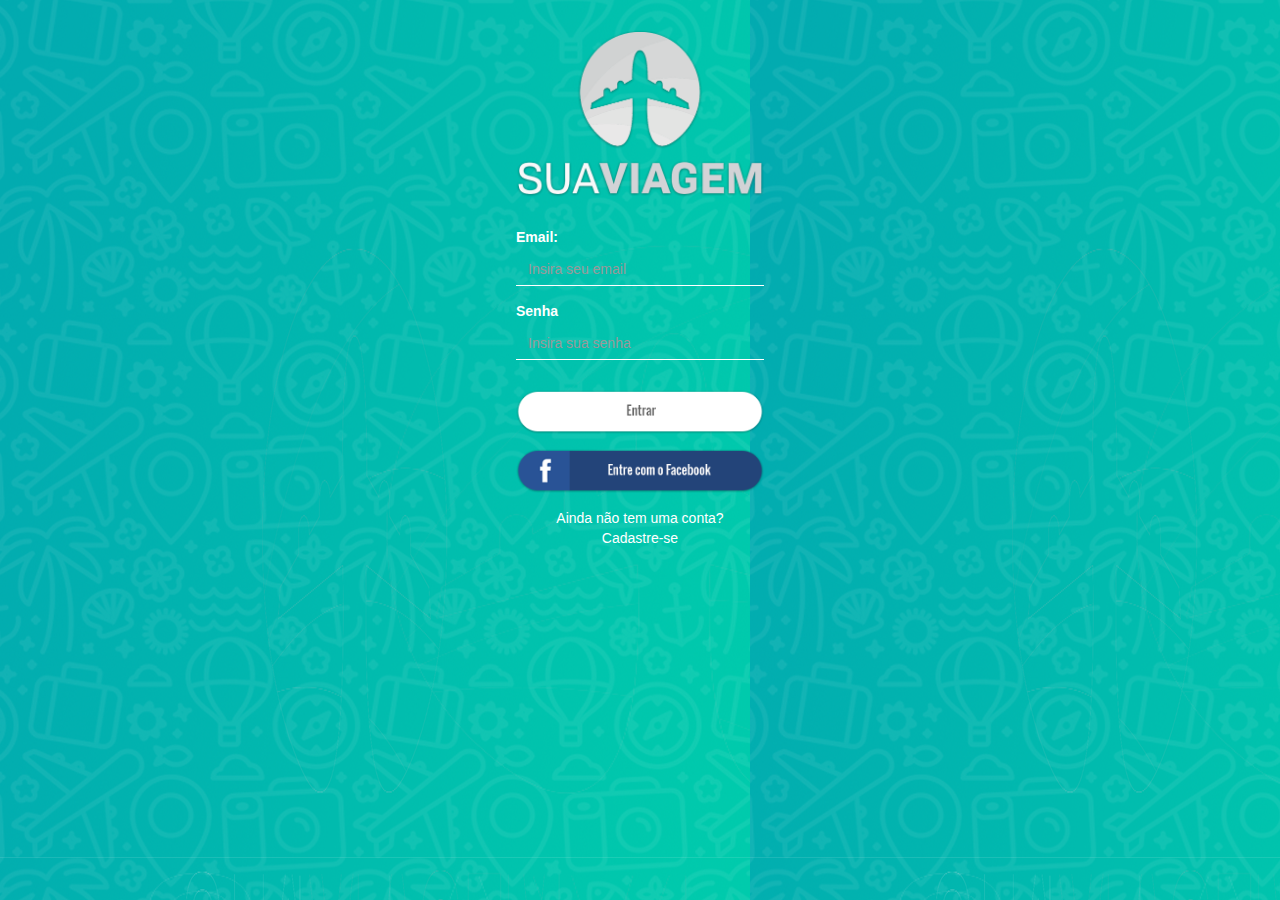
==== index.html @ 912a450e "Add files via upload" ====
<!DOCTYPE html>
<html lang="en">
<head>
  <title>Bootstrap Example</title>
  <meta charset="utf-8">
  <meta name="viewport" content="width=device-width, initial-scale=1">
  <link href="css/bootstrap.css" rel="stylesheet" type="text/css">
  <link href="https://fonts.googleapis.com/css?family=Oswald" rel="stylesheet"> 
  <script src="https://ajax.googleapis.com/ajax/libs/jquery/3.2.1/jquery.min.js"></script>
  <script src="https://maxcdn.bootstrapcdn.com/bootstrap/3.3.7/js/bootstrap.min.js"></script>
  
</head>

<style>
body{
	background:url(img/bg/padrao.png);
}
</style>

<body>
	
<!-- Logo -->
<div style="margin-top:30px;">
    <img src="img/icon/sv_logo.png" width="248" height="167" class="img-responsive alinharcentro" />
</div>

<!-- Campos de login -->
<div class="formulario">
  <form action="/action_page.php">
    <div class="form-group">
      <label for="email">Email:</label>
      <input style="color:#fff;" type="email" class="form-control" id="email" placeholder="Insira seu email" name="email">
    </div>
    <div class="form-group">
      <label for="pwd">Senha</label>
      <input type="password" class="form-control" id="pwd" placeholder="Insira sua senha" name="pwd">
    </div>
</form>

<!-- Botoes -->
<div style="margin-top:30px;"> 
	<a href="#"><img src="img/btn/entrar.png" width="248" height="44" class="img-responsive alinharcentro" /></a>
    <a href="#"><img src="img/btn/facebook.png" width="248" height="44" class="img-responsive alinharcentro" style="margin-top:15px;" /></a>
</div>
<p style="text-align:center; margin-top:15px; color:#FFFFFF;">Ainda não tem uma conta? <a href="#" style="color: white;"><br>
Cadastre-se</a></p>    
    
</body>
</html>
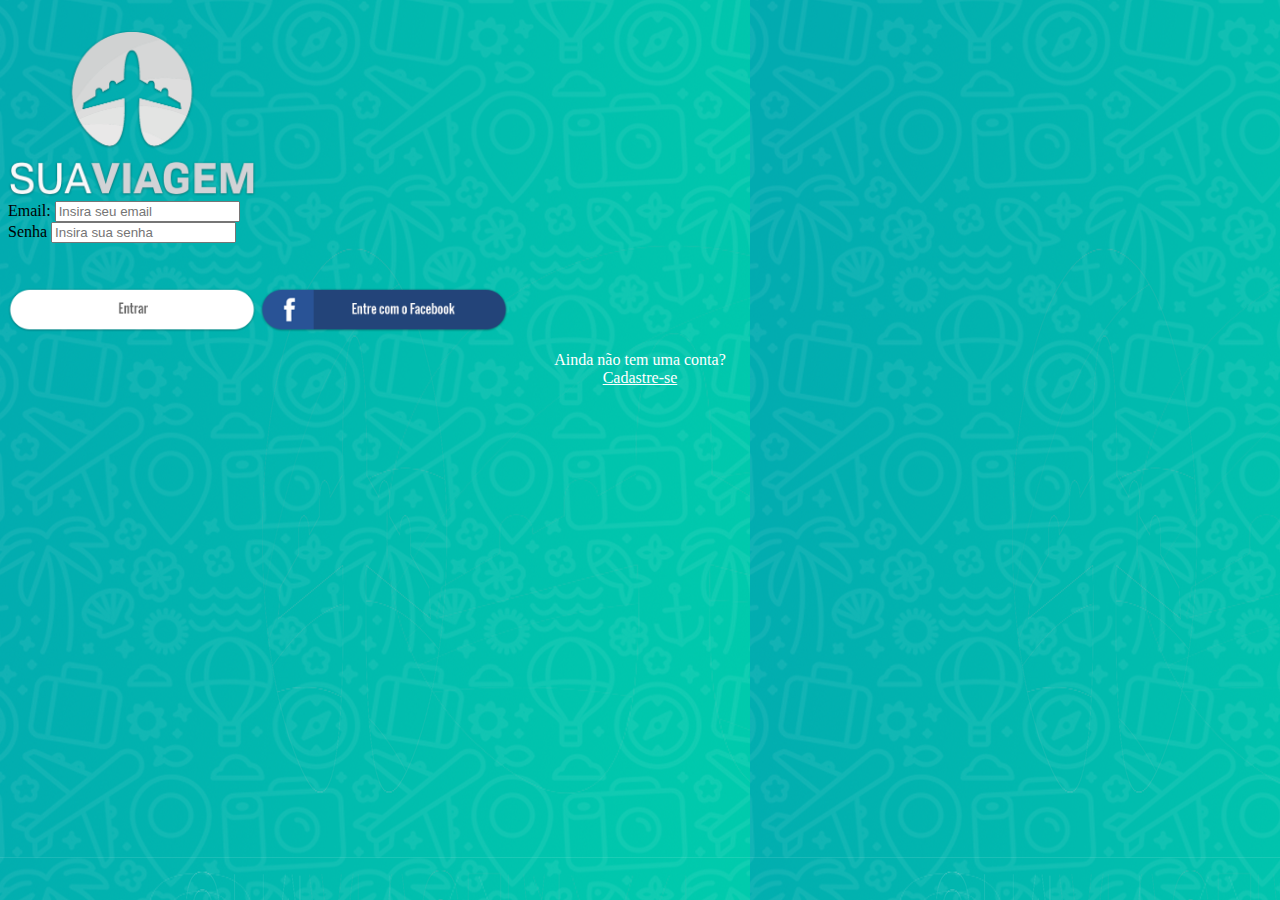
==== commit cc3a00a3: "Adicionado css de estilo e framework materialize" ====
--- a/index.html
+++ b/index.html
@@ -1,49 +1,53 @@
-<!DOCTYPE html>
-<html lang="en">
-<head>
-  <title>Bootstrap Example</title>
-  <meta charset="utf-8">
-  <meta name="viewport" content="width=device-width, initial-scale=1">
-  <link href="css/bootstrap.css" rel="stylesheet" type="text/css">
-  <link href="https://fonts.googleapis.com/css?family=Oswald" rel="stylesheet"> 
-  <script src="https://ajax.googleapis.com/ajax/libs/jquery/3.2.1/jquery.min.js"></script>
-  <script src="https://maxcdn.bootstrapcdn.com/bootstrap/3.3.7/js/bootstrap.min.js"></script>
-  
-</head>
-
-<style>
-body{
-	background:url(img/bg/padrao.png);
-}
-</style>
-
-<body>
-	
-<!-- Logo -->
-<div style="margin-top:30px;">
-    <img src="img/icon/sv_logo.png" width="248" height="167" class="img-responsive alinharcentro" />
-</div>
-
-<!-- Campos de login -->
-<div class="formulario">
-  <form action="/action_page.php">
-    <div class="form-group">
-      <label for="email">Email:</label>
-      <input style="color:#fff;" type="email" class="form-control" id="email" placeholder="Insira seu email" name="email">
-    </div>
-    <div class="form-group">
-      <label for="pwd">Senha</label>
-      <input type="password" class="form-control" id="pwd" placeholder="Insira sua senha" name="pwd">
-    </div>
-</form>
-
-<!-- Botoes -->
-<div style="margin-top:30px;"> 
-	<a href="#"><img src="img/btn/entrar.png" width="248" height="44" class="img-responsive alinharcentro" /></a>
-    <a href="#"><img src="img/btn/facebook.png" width="248" height="44" class="img-responsive alinharcentro" style="margin-top:15px;" /></a>
-</div>
-<p style="text-align:center; margin-top:15px; color:#FFFFFF;">Ainda não tem uma conta? <a href="#" style="color: white;"><br>
-Cadastre-se</a></p>    
-    
-</body>
-</html>
+<!DOCTYPE html>
+<html lang="pt-br">
+  <head>
+    <title>Sua Viagem</title>
+    <meta charset="utf-8">
+    <meta name="viewport" content="width=device-width, initial-scale=1">
+    <!--Import Google Icon Font-->
+    <link href="http://fonts.googleapis.com/icon?family=Material+Icons" rel="stylesheet">
+    <!--Import materialize.css-->
+    <link type="text/css" rel="stylesheet" href="css/materialize.min.css"  media="screen,projection"/>
+    <!--Import style.css -->
+    <link type="text/css" rel="stylesheet" href="css/style.css"/>
+  </head>
+
+<style>
+body{
+	background:url(img/bg/padrao.png);
+}
+</style>
+
+<body>
+	
+  <!-- Logo -->
+  <div style="margin-top:30px;">
+      <img src="img/icon/sv_logo.png" width="248" height="167" class="img-responsive alinharcentro" />
+  </div>
+
+  <!-- Campos de login -->
+  <div class="formulario">
+    <form action="/action_page.php">
+      <div class="form-group">
+        <label for="email">Email:</label>
+        <input style="color:#fff;" type="email" class="form-control" id="email" placeholder="Insira seu email" name="email">
+      </div>
+      <div class="form-group">
+        <label for="pwd">Senha</label>
+        <input type="password" class="form-control" id="pwd" placeholder="Insira sua senha" name="pwd">
+      </div>
+  </form>
+
+  <!-- Botoes -->
+  <div style="margin-top:30px;"> 
+  	<a href="#"><img src="img/btn/entrar.png" width="248" height="44" class="img-responsive alinharcentro" /></a>
+      <a href="#"><img src="img/btn/facebook.png" width="248" height="44" class="img-responsive alinharcentro" style="margin-top:15px;" /></a>
+  </div>
+  <p style="text-align:center; margin-top:15px; color:#FFFFFF;">Ainda não tem uma conta? <a href="#" style="color: white;"><br>
+  Cadastre-se</a></p>
+
+  <!--Import jQuery before materialize.js-->
+  <script type="text/javascript" src="https://code.jquery.com/jquery-2.1.1.min.js"></script>
+  <script type="text/javascript" src="js/materialize.min.js"></script>    
+  </body>
+</html>
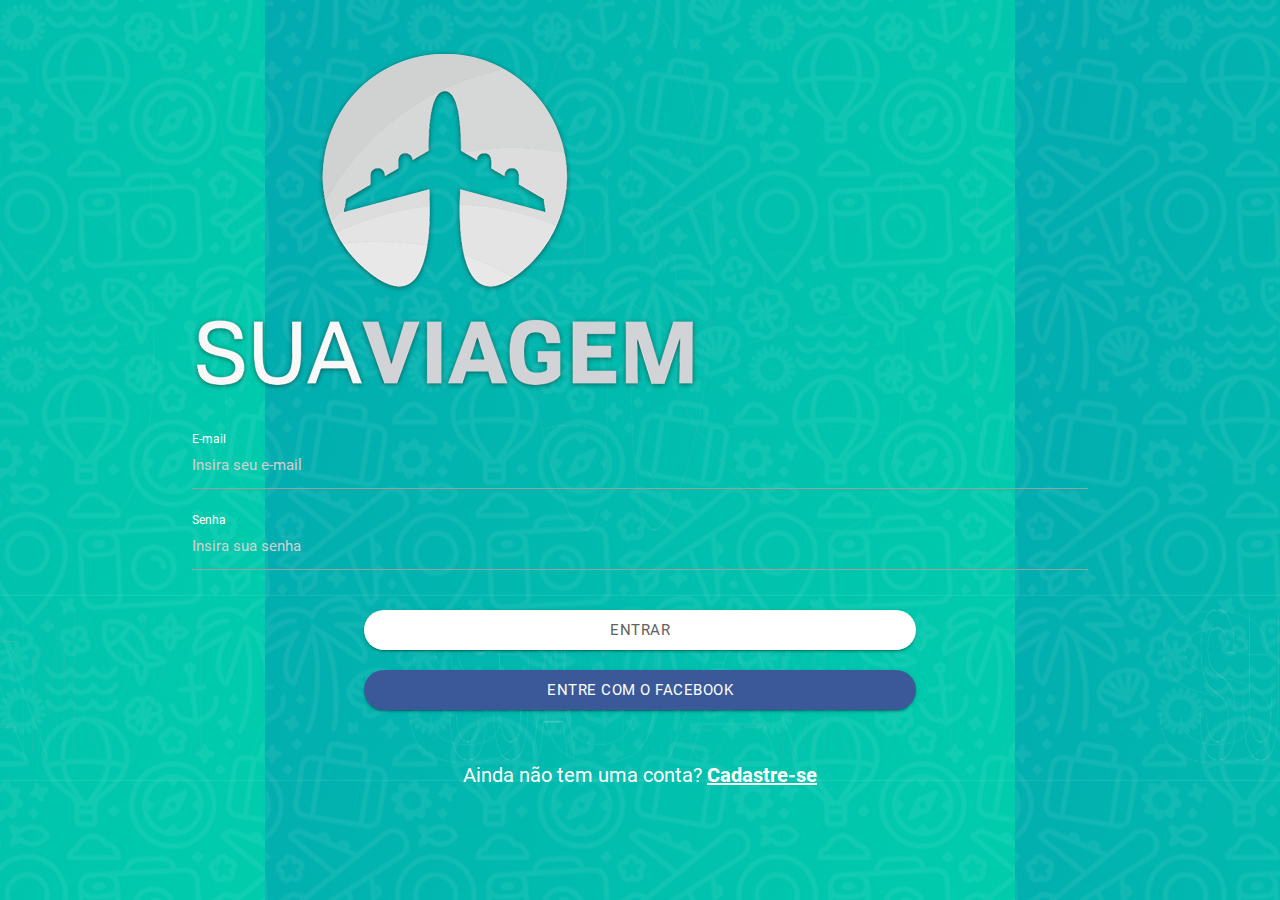
==== commit 91596e57: "Adicionado intes via código" ====
--- a/index.html
+++ b/index.html
@@ -12,42 +12,42 @@
     <link type="text/css" rel="stylesheet" href="css/style.css"/>
   </head>
 
-<style>
-body{
-	background:url(img/bg/padrao.png);
-}
-</style>
-
-<body>
-	
-  <!-- Logo -->
-  <div style="margin-top:30px;">
-      <img src="img/icon/sv_logo.png" width="248" height="167" class="img-responsive alinharcentro" />
-  </div>
-
+  <body>
+  <header class="container">
+    <!-- Logo -->
+    <img id="logotipo" class="responsive-img" src="img/icon/sv_logo.png"/>
+  </header>
+  <section id="login" class="container">
   <!-- Campos de login -->
-  <div class="formulario">
-    <form action="/action_page.php">
-      <div class="form-group">
-        <label for="email">Email:</label>
-        <input style="color:#fff;" type="email" class="form-control" id="email" placeholder="Insira seu email" name="email">
+    <form action="#">
+      <div class="row">
+        <div class="input-field col s12">
+          <input placeholder="Insira seu e-mail" id="email" type="email" required="true" class="validate white-text"/>
+          <label class="white-text login-label" for="email">E-mail</label>
+        </div>
+        <div class="input-field col s12">
+          <input placeholder="Insira sua senha" id="password" type="password" required="true" class="validate white-text"/>
+          <label class="white-text login-label" for="password">Senha</label>
+        </div>
       </div>
-      <div class="form-group">
-        <label for="pwd">Senha</label>
-        <input type="password" class="form-control" id="pwd" placeholder="Insira sua senha" name="pwd">
+      <!-- Botoes -->
+      <div class="center-align">
+        <div class="row">
+          <button class="btn white grey-text text-darken-2 button-submit" type="submit" name="action">Entrar</button>
+        </div>
+        <div class="row">
+          <button id="facebook-button" class="btn button-submit" type="submit" name="action">Entre com o facebook</button>
+        </div>
       </div>
-  </form>
-
-  <!-- Botoes -->
-  <div style="margin-top:30px;"> 
-  	<a href="#"><img src="img/btn/entrar.png" width="248" height="44" class="img-responsive alinharcentro" /></a>
-      <a href="#"><img src="img/btn/facebook.png" width="248" height="44" class="img-responsive alinharcentro" style="margin-top:15px;" /></a>
-  </div>
-  <p style="text-align:center; margin-top:15px; color:#FFFFFF;">Ainda não tem uma conta? <a href="#" style="color: white;"><br>
-  Cadastre-se</a></p>
+      </div>
+    </form>
+  </section>
+  <footer class="center-align">
+    <p class="white-text">Ainda não tem uma conta? <span>Cadastre-se</span></p>
+  </footer>
 
   <!--Import jQuery before materialize.js-->
-  <script type="text/javascript" src="https://code.jquery.com/jquery-2.1.1.min.js"></script>
+  <script type="text/javascript" src="https://code.jquery.com/jquery-3.1.1.min.js"></script>
   <script type="text/javascript" src="js/materialize.min.js"></script>    
   </body>
 </html>
--- a/css/style.css
+++ b/css/style.css
@@ -0,0 +1,39 @@
+/* General */
+body{
+	background-image: url(../img/bg/padrao.png);
+	background-position: center;
+	background-size: auto;
+}
+
+
+/* Header */
+#logotipo {
+	margin-top: 50px;
+	margin-bottom: 30px;
+}
+
+
+/* Form */
+
+/* Button Form */
+#facebook-button {
+	background-color: #3B5998;
+}
+
+.button-submit {
+	border-radius: 20px;
+	width: 60%;
+	height: 40px;
+}
+
+
+/* Footer */
+footer {
+	margin-top: 50px;
+	font-size: 20px;
+}
+
+footer p span {
+	font-weight: bold;
+	text-decoration: underline;
+}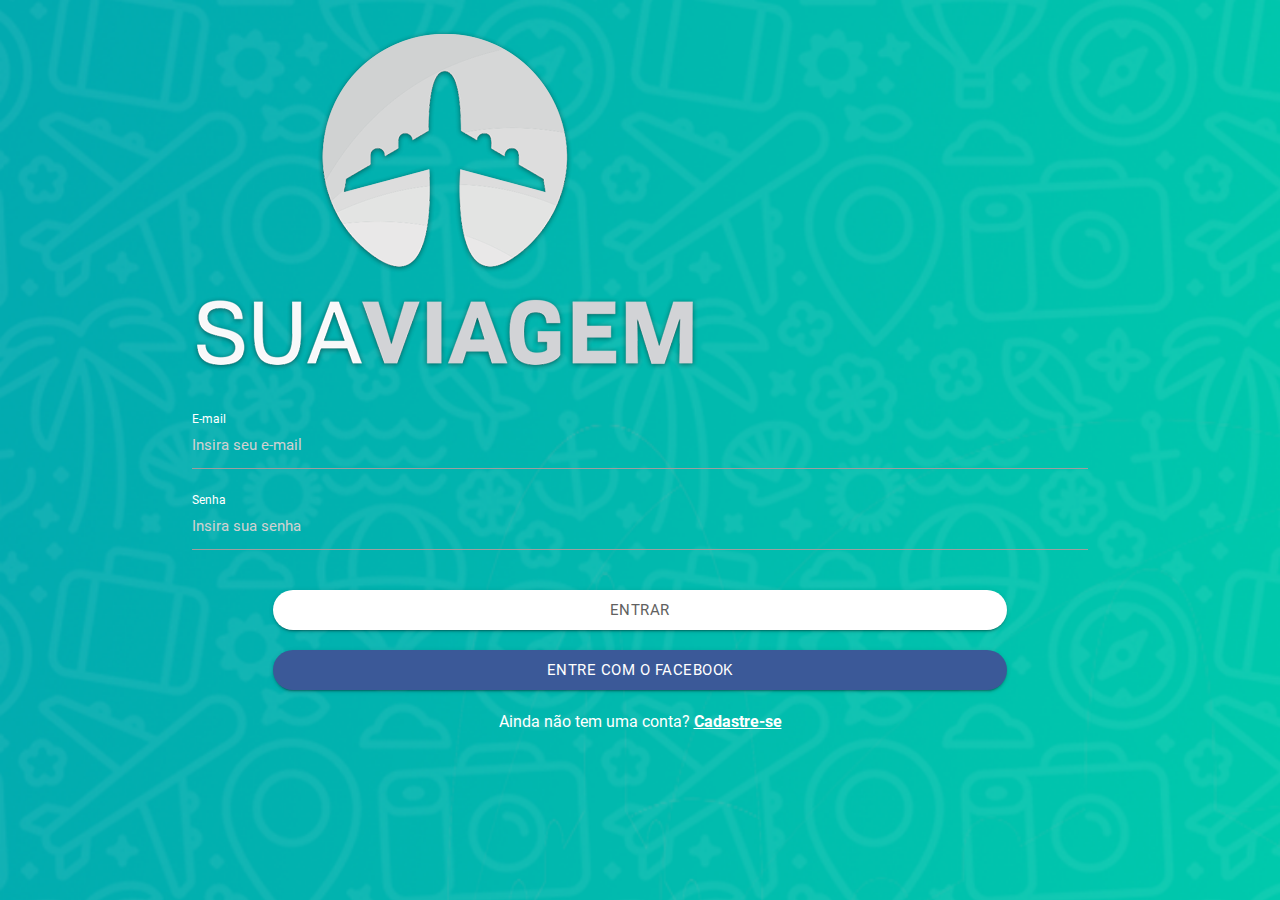
==== commit eadba139: "Adicionado a conexao com a pagina quando o usuario clicar em entrar" ====
--- a/index.html
+++ b/index.html
@@ -19,7 +19,7 @@
   </header>
   <section id="login" class="container">
   <!-- Campos de login -->
-    <form action="#">
+    <form action="opcoes-usuario.html">
       <div class="row">
         <div class="input-field col s12">
           <input placeholder="Insira seu e-mail" id="email" type="email" required="true" class="validate white-text"/>
--- a/css/style.css
+++ b/css/style.css
@@ -1,14 +1,19 @@
 /* General */
+html, body{
+	height: 100%;
+	width: 100%;
+}
+
 body{
 	background-image: url(../img/bg/padrao.png);
-	background-position: center;
-	background-size: auto;
+	background-position: top center;
+	background-size: cover;
 }
 
 
 /* Header */
 #logotipo {
-	margin-top: 50px;
+	margin-top: 30px;
 	margin-bottom: 30px;
 }
 
@@ -22,18 +27,44 @@
 
 .button-submit {
 	border-radius: 20px;
-	width: 60%;
+	width: 80%;
 	height: 40px;
 }
 
 
 /* Footer */
 footer {
-	margin-top: 50px;
-	font-size: 20px;
+	margin-top: 20px;
+	font-size: 16px;
 }
 
 footer p span {
 	font-weight: bold;
 	text-decoration: underline;
+}
+
+/* Opções usuario */
+#opcoes-usuario {
+	padding-top: 150px;
+	padding-left: 30px;
+}
+
+#opcoes-usuario p{
+	font-size: 20px;
+	font-weight: bold;
+}
+
+.footer-usuario {
+	padding-top: 40%;
+}
+
+.user-name {
+	font-size: 18px;
+	font-weight: bold;
+	margin-bottom: 5px;
+}
+
+.city-user {
+	font-size: 16px;
+	margin-top: 5px;
 }